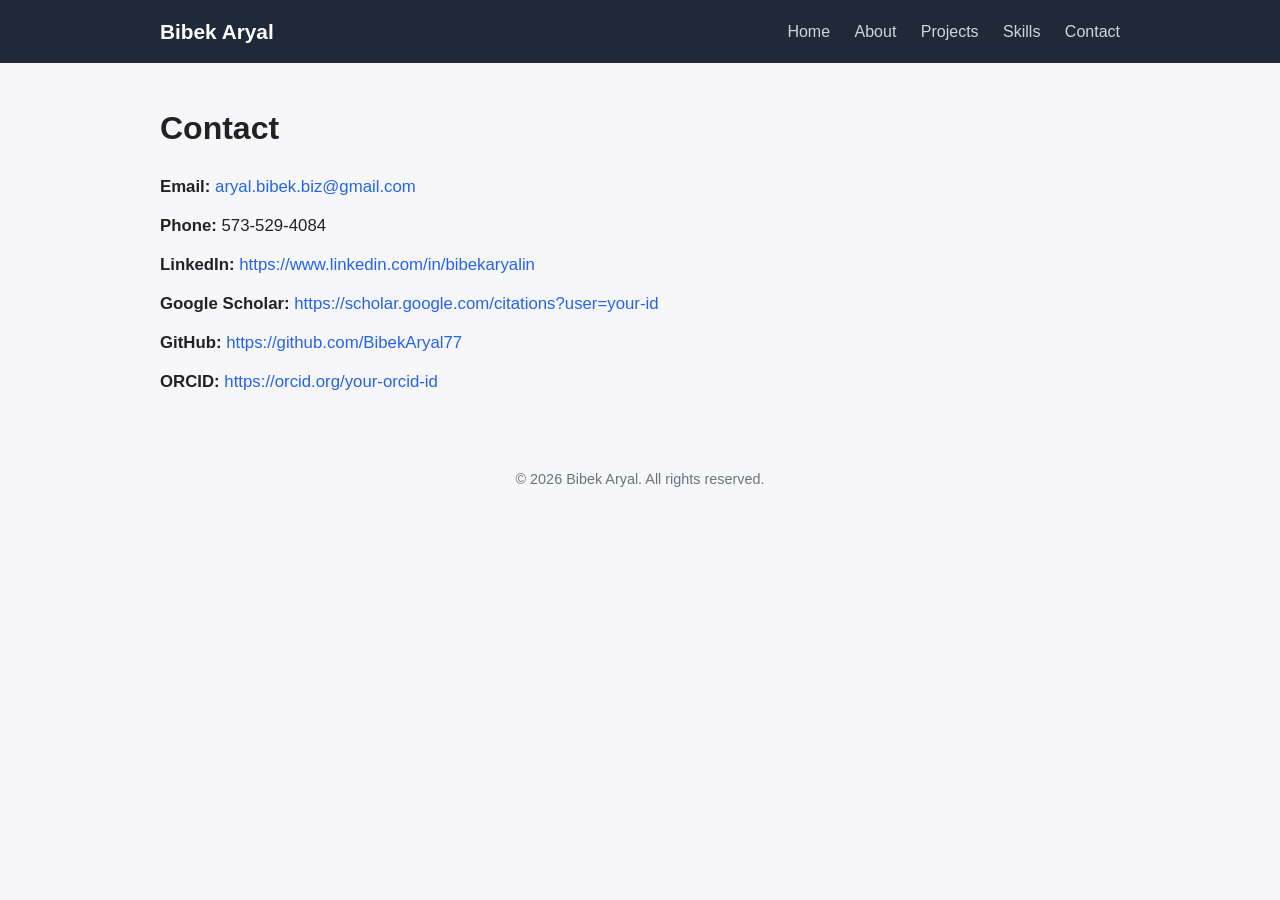
==== docs/contact/index.html @ 659cce90 "Add Education/Experience/Publications, expand skills, and generate static site for GitHub Pages Pull" ====
<!-- contact.html -->
<!-- The Contact page. "contact" is a dictionary of links passed in from app.py.
     Update the values in app.py's contact_info dictionary to change these links. -->
<!-- base.html -->
<!-- This is the shared layout for every page: it has the head, the navigation bar,
     and the footer. Other pages "extend" this file and fill in the content block below. -->
<!DOCTYPE html>
<html lang="en">
<head>
    <meta charset="UTF-8">
    <!-- Makes the site scale correctly on phones and tablets -->
    <meta name="viewport" content="width=device-width, initial-scale=1.0">

    <!-- The title block below lets each page set its own browser tab title -->
    <title>Contact | Bibek Aryal</title>

    <!-- Link to our CSS file. url_for() builds the correct path to static files. -->
    <link rel="stylesheet" href="../static/css/style.css">
</head>
<body>

    <!-- Navigation bar shown on every page -->
    <header class="navbar">
        <div class="nav-container">
            <a href="../index.html" class="nav-logo">Bibek Aryal</a>
            <nav class="nav-links">
                <a href="../index.html">Home</a>
                <a href="../about/index.html">About</a>
                <a href="../projects/index.html">Projects</a>
                <a href="../skills/index.html">Skills</a>
                <a href="index.html">Contact</a>
            </nav>
        </div>
    </header>

    <!-- Main content area: each page fills this block with its own content -->
    <main class="content">
        
<section class="page-section">
    <h1>Contact</h1>

    <ul class="contact-list">
        <li>
            <strong>Email:</strong>
            <a href="mailto:aryal.bibek.biz@gmail.com">aryal.bibek.biz@gmail.com</a>
        </li>
        <li>
            <strong>Phone:</strong> 573-529-4084
        </li>
        <li>
            <strong>LinkedIn:</strong>
            <a href="https://www.linkedin.com/in/bibekaryalin" target="_blank" rel="noopener">https://www.linkedin.com/in/bibekaryalin</a>
        </li>
        <li>
            <strong>Google Scholar:</strong>
            <a href="https://scholar.google.com/citations?user=your-id" target="_blank" rel="noopener">https://scholar.google.com/citations?user=your-id</a>
        </li>
        <li>
            <strong>GitHub:</strong>
            <a href="https://github.com/BibekAryal77" target="_blank" rel="noopener">https://github.com/BibekAryal77</a>
        </li>
        <li>
            <strong>ORCID:</strong>
            <a href="https://orcid.org/your-orcid-id" target="_blank" rel="noopener">https://orcid.org/your-orcid-id</a>
        </li>
    </ul>
</section>

    </main>

    <!-- Footer shown on every page -->
    <footer class="footer">
        <p>&copy; 2026 Bibek Aryal. All rights reserved.</p>
    </footer>

</body>
</html>
---- docs/static/css/style.css ----
/* style.css
   Simple stylesheet for the whole website.
   Every page links to this one file through base.html. */

/* --- Reset & base styles --- */
* {
    box-sizing: border-box; /* padding/border are included in element width, not added on top */
    margin: 0;
    padding: 0;
}

body {
    font-family: Arial, Helvetica, sans-serif;
    color: #222;
    line-height: 1.6;
    background-color: #f7f7f9;
}

/* --- Navigation bar --- */
.navbar {
    background-color: #1f2937; /* dark blue-gray */
    padding: 15px 0;
}

.nav-container {
    max-width: 1000px;
    margin: 0 auto;
    display: flex;
    justify-content: space-between;
    align-items: center;
    padding: 0 20px;
    flex-wrap: wrap;
}

.nav-logo {
    color: #fff;
    font-size: 1.3rem;
    font-weight: bold;
    text-decoration: none;
}

.nav-links a {
    color: #d1d5db;
    text-decoration: none;
    margin-left: 20px;
    font-size: 1rem;
}

.nav-links a:hover {
    color: #ffffff;
}

/* --- Main content area --- */
.content {
    max-width: 1000px;
    margin: 0 auto;
    padding: 40px 20px;
}

/* --- Home page hero section --- */
.hero {
    text-align: center;
    padding: 40px 20px;
}

.profile-pic {
    width: 160px;
    height: 160px;
    border-radius: 50%; /* makes the image a circle */
    object-fit: cover;
    margin-bottom: 20px;
    border: 3px solid #1f2937;
}

.hero h1 {
    font-size: 2.2rem;
    margin-bottom: 5px;
}

.hero h2 {
    font-size: 1.3rem;
    font-weight: normal;
    color: #4b5563;
    margin-bottom: 20px;
}

.intro {
    max-width: 600px;
    margin: 0 auto 25px auto;
    font-size: 1.05rem;
}

/* Buttons on the home page */
.button-group {
    display: flex;
    justify-content: center;
    gap: 15px;
    flex-wrap: wrap;
}

.btn {
    background-color: #1f2937;
    color: #fff;
    text-decoration: none;
    padding: 10px 22px;
    border-radius: 6px;
    font-size: 0.95rem;
    transition: background-color 0.2s ease;
}

.btn:hover {
    background-color: #374151;
}

/* --- General page sections (About, Skills, Contact) --- */
.page-section h1 {
    font-size: 2rem;
    margin-bottom: 20px;
}

.page-section h2 {
    font-size: 1.4rem;
    margin-top: 30px;
    margin-bottom: 10px;
}

.page-section p {
    margin-bottom: 15px;
}

.interest-list {
    list-style: disc;
    padding-left: 25px;
}

.interest-list li {
    margin-bottom: 8px;
}

/* Education / Experience / Publications entries on the About page */
.timeline-item {
    margin-bottom: 18px;
    padding-left: 15px;
    border-left: 3px solid #1f2937;
}

.timeline-item h3 {
    font-size: 1.1rem;
    margin-bottom: 3px;
}

.timeline-meta {
    color: #6b7280;
    font-size: 0.9rem;
    margin-bottom: 5px;
}

/* --- Projects page --- */
.project-grid {
    display: grid;
    grid-template-columns: repeat(2, 1fr); /* two cards per row on larger screens */
    gap: 20px;
    margin-top: 20px;
}

.project-card {
    background-color: #fff;
    border: 1px solid #e5e7eb;
    border-radius: 8px;
    padding: 20px;
    box-shadow: 0 1px 3px rgba(0, 0, 0, 0.05);
}

.project-card h3 {
    margin-bottom: 10px;
    color: #1f2937;
}

.project-card .tools {
    margin-top: 10px;
    font-size: 0.9rem;
    color: #4b5563;
}

/* --- Skills page --- */
.skills-grid {
    display: grid;
    grid-template-columns: repeat(2, 1fr);
    gap: 20px;
    margin-top: 20px;
}

.skill-group {
    background-color: #fff;
    border: 1px solid #e5e7eb;
    border-radius: 8px;
    padding: 20px;
}

.skill-group h3 {
    margin-bottom: 10px;
    color: #1f2937;
}

.skill-group ul {
    list-style: disc;
    padding-left: 20px;
}

.skill-group li {
    margin-bottom: 5px;
}

/* --- Contact page --- */
.contact-list {
    list-style: none;
    margin-top: 15px;
}

.contact-list li {
    margin-bottom: 12px;
    font-size: 1.05rem;
}

.contact-list a {
    color: #2563eb;
    text-decoration: none;
    word-break: break-all; /* keeps long links from overflowing on small screens */
}

.contact-list a:hover {
    text-decoration: underline;
}

/* --- Footer --- */
.footer {
    text-align: center;
    padding: 20px;
    color: #6b7280;
    font-size: 0.9rem;
}

/* --- Mobile-friendly adjustments --- */
/* When the screen is 700px wide or less, stack things vertically */
@media (max-width: 700px) {
    .nav-container {
        flex-direction: column;
        text-align: center;
    }

    .nav-links a {
        margin: 0 8px;
    }

    .project-grid,
    .skills-grid {
        grid-template-columns: 1fr; /* one column instead of two */
    }

    .hero h1 {
        font-size: 1.8rem;
    }
}
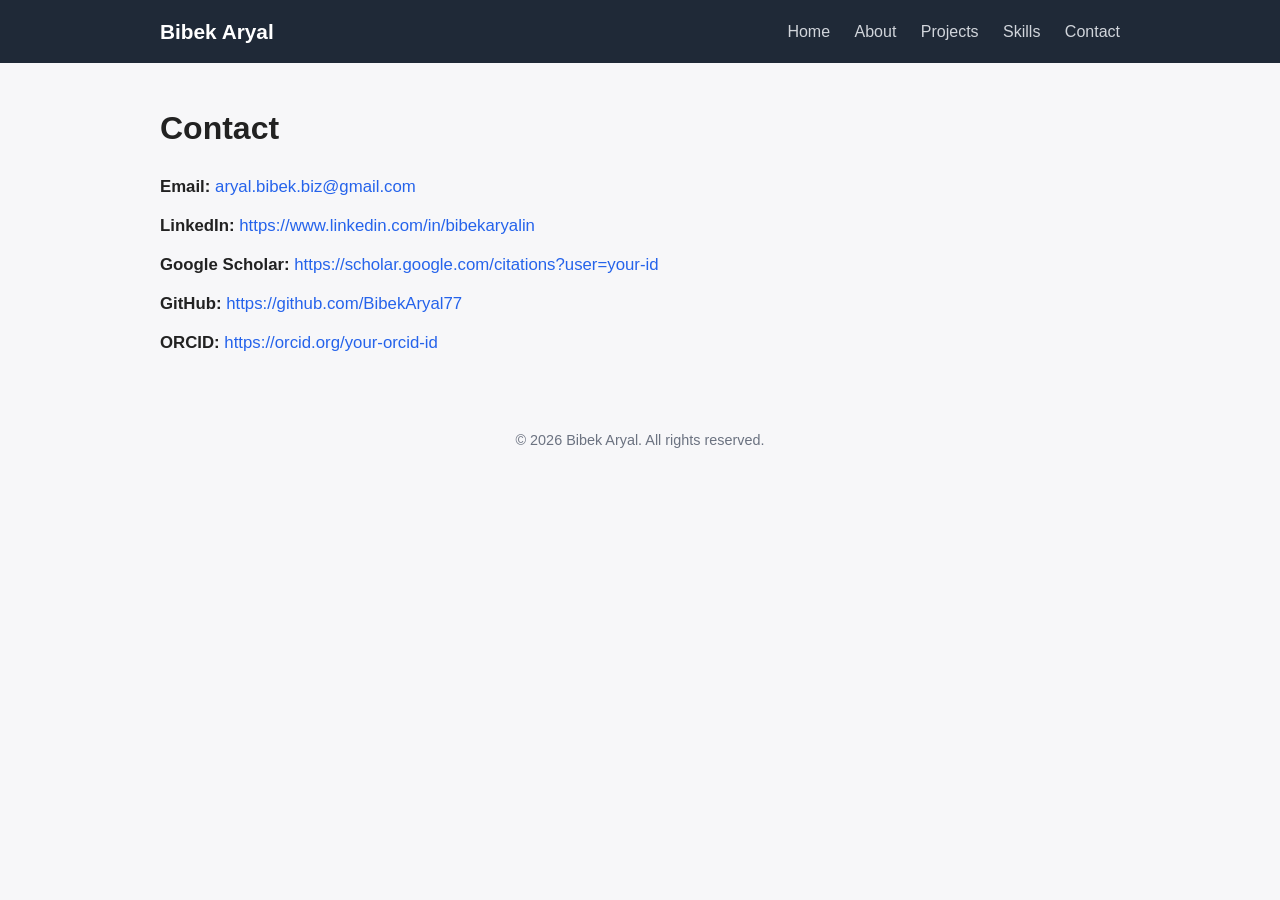
==== commit b0502acc: "Remove local-run instructions and phone number from public repo Drop the "How to run it locally" REA" ====
--- a/docs/contact/index.html
+++ b/docs/contact/index.html
@@ -45,9 +45,6 @@
             <a href="mailto:aryal.bibek.biz@gmail.com">aryal.bibek.biz@gmail.com</a>
         </li>
         <li>
-            <strong>Phone:</strong> 573-529-4084
-        </li>
-        <li>
             <strong>LinkedIn:</strong>
             <a href="https://www.linkedin.com/in/bibekaryalin" target="_blank" rel="noopener">https://www.linkedin.com/in/bibekaryalin</a>
         </li>
